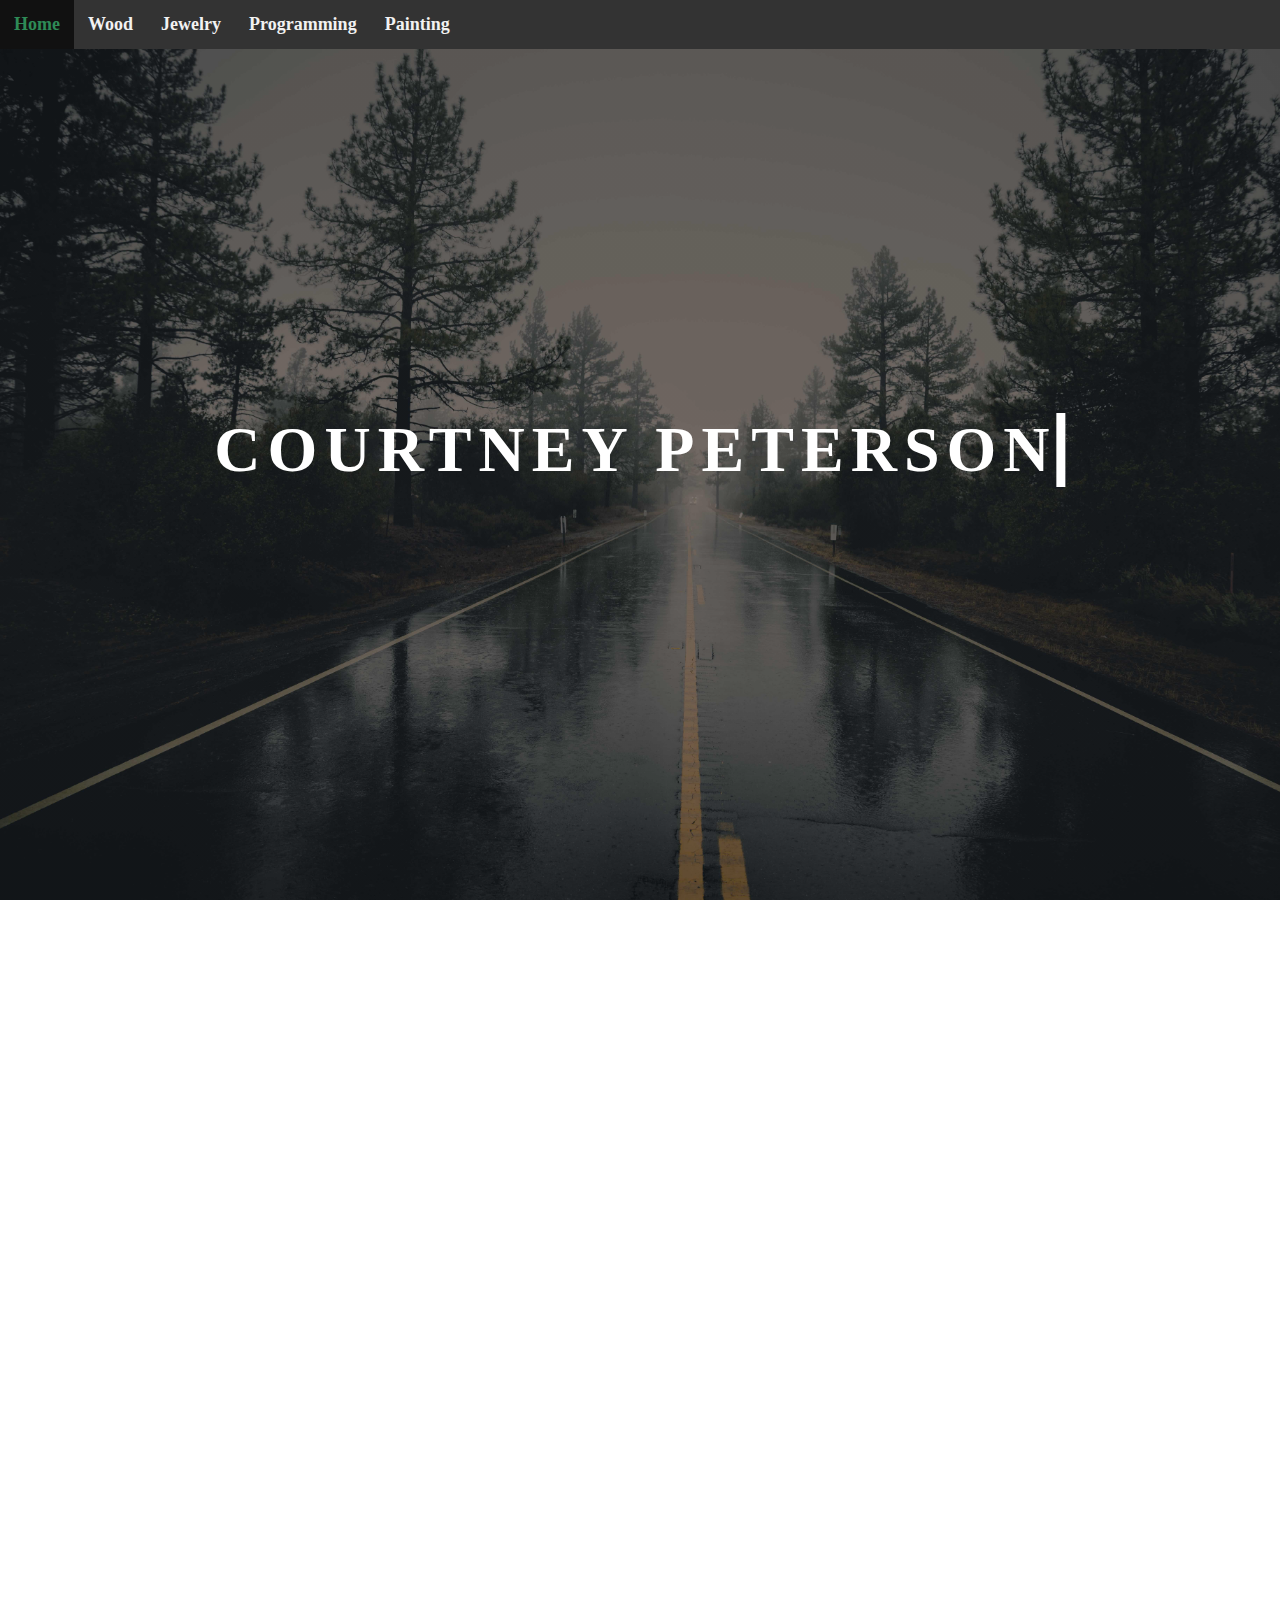
==== index.html @ 0c8c3226 "commit 1" ====
<!DOCTYPE html>

<html>

	<head> 
		<title> Courtney Peterson's Portfolio </title>
			<link href="main.css" rel="stylesheet" type="text/css" />
			<link rel="stylesheet" href="https://cdnjs.cloudflare.com/ajax/libs/font-awesome/4.7.0/css/font-awesome.min.css">
	</head>

	<body>

	<header>
  		<div class="title">
    		<h1>Courtney Peterson</h1>
  		</div>
	</header>

	<div class= "personalphoto"> 
		<img src="BC portal copy.jpg" style="width:15%;"/>
	</div>

	<h2 class= "bio">
		<p class="helloworld"> Hello World! </p>
		I am Courtney Peterson, a student at Boston College pursuring a B.S. in Computer Science. Welcome to my personal project portfolio featuring my creations in wood, jewelry, programming, and painting. 
	</h2>

	<div class="nav">

			<b> <a href="index.html"> Home  </a> </b>

			<b> <a href="WoodWorking.html"> Wood </a> </b>

			<b> <a href="JewelryMaking.html"> Jewelry </a> </b>

			<b> <a href="Programming.html"> Programming </a> </b>

			<b> <a href="Painting.html"> Painting </a> </b>
	</div>

	<h3>
		<p class="educ"> Education </p>

		<ul2 style="list-style-type: none"> 
			<li class= "bc"> Boston College </li>
			<li class= "bc"> Computer Science, B.S. </li>

		<p style= "padding-left: 100px;"> Relevant Coursework: </p>

		<ul1 style="list-style-type: square" >
			<li class= "educationcoursework"> Computer Science 1 </li>
			<li class= "educationcoursework"> Computer Science 2 </li>
			<li class= "educationcoursework">Data Structures</li>
			<li class= "educationcoursework">Logic and Computation</li>
			<li class= "educationcoursework">Computer Organization</li>
			<li class= "educationcoursework">Randomness and Computation</li>
			<li class= "educationcoursework">Computer Systems</li>
		</ul1>
	</h3>

	<h4>
		<p class="educ"> Work Experience</p>

		<ul2 style="list-style-type: none"> 
			<li class= "bc"> iD Tech Summer Technology Camp </li>

		<p style= "padding-left: 100px; padding-right: 600px; padding-bottom: 10px;"> Designed and taught unique weekly lesson plans to students, ages 7-12, featuring the basics of electrical engineering, programming, and robotics. </p>

		<ul2 style="list-style-type: none"> 
			<li class= "bc"> Boston College Computer Science 1 TA </li>

		<p style= "padding-left: 100px; padding-right: 600px; padding-bottom: 10px;"> Assist Professor with classroom instruction, grading, and office hours. Lead and design lesson plans for weekly discussion group and lab. </p>


		<ul2 style="list-style-type: none"> 
			<li class= "bc"> Boston College Catering </li>

		<p style= "padding-left: 100px; padding-right: 600px; padding-bottom: 10px;"> Assisted the management of set-up, clean up, and serving at campus events. </p>

		<ul2 style="list-style-type: none"> 
			<li class= "bc"> Art Attack Art Studio </li>

		<p style= "padding-left: 100px; padding-right: 600px; padding-bottom: 10px;"> Taught drawing and oil painting curriculum to a class of 20 students, ages 7-15. I also managed storefront and developed social media plan. </p>


		<ul2 style="list-style-type: none"> 
			<li class= "bc"> Independent eBay Reseller </li>

		<p style= "padding-left: 100px; padding-right: 600px; padding-bottom: 10px;"> Leveraged computer skills to set up independent reseller business. I sold over 50 items with a revenue of about $2,500. </p>	
	</h4>

	<h5>
		<p class="educ"> Skills</p>

		<ul2 style="list-style-type: none"> 
			<li class= "bc"> Languages</li>

		<ul1 style="list-style-type: square;" >
			<li class= "educationcoursework"> Python</li>
			<li class= "educationcoursework"> Java </li>
			<li class= "educationcoursework"> C </li>
			<li class= "educationcoursework"> HTML5 </li>
			<li class= "educationcoursework"> CSS3 </li>
			<li class= "educationcoursework"> Processing </li>
		</ul1>
	</h5>

	<!-- Bottom Page Icons -->
	<p class="linkedin"> <a class="icons" href="https://www.linkedin.com/in/courtney-peterson-b3b2aa12b/"> <i class="fa fa-linkedin-square fa-3x" aria-hidden="true"></i> </a> </p>
	<p class= "github" > <a class="icons" href="https://github.com/courtneypeterson56"> <i class="fa fa-github fa-3x" aria-hidden="true"></i> </a> </p>
	<p class= "university" > <a class="icons" href= "https://www.bc.edu/"> <i class="fa fa-university fa-3x" aria-hidden="true"></i> </a> </p>
	<p class= "idtech" > <a class="icons" href= "https://www.idtech.com/"> <i class="fa fa-briefcase fa-3x" aria-hidden="true"></i> </a> </p>
	<p class= "resume"> <a href="Resume-website.pdf" class="resumetest" download> <b>Resume </b></a></p>

	</body>

</html>
---- main.css ----
body,html {
	height: 100%;
    overflow-y: auto;
    overflow-x: hidden;
    margin: 0;
    padding: 0;
  	-webkit-font-smoothing: antialiased;
}

@font-face {
	font-family: 'roboto';
	src: url(Fonts/Roboto-Thin.ttf);
	font-style: normal;
	font-weight: 100;
}

@font-face {
	font-family: 'roboto medium';
	src: url(Fonts/Roboto-Medium.ttf);
	font-style: normal;
	font-weight: 100;
}

header {
	background: linear-gradient(
      rgba(0, 0, 0, 0.5),
      rgba(0, 0, 0, 0.5)
    ), url("pexels-photo.jpeg"); 
    background-size: cover;
    height: 100vh;
}

.title {
  position: relative;
  top: 50%;
  left: 50%;
  transform: translate(-50%, -50%);
  color: white;
  text-align: center;
  display: inline-flex;

}

h1 {
	text-transform: uppercase;
 	font-size: 4rem;
 	white-space: nowrap;
	overflow: hidden; 
	border-right: .15em solid white; 
	margin: 0 auto; 
	letter-spacing: .11em; 
	animation: typing 5s steps(30, end), blink-caret .2s step-end infinite alternate;
}

/* The typing effect */
@keyframes typing {
  from { width: 0 }
  to { width: 100% }
}

/* The typewriter cursor effect */
@keyframes blink-caret {
  from, to { border-color: transparent }
  50% { border-color: white }
}

/* The navigation bar */
.nav {
    overflow: hidden;
    background-color: #333;
    position: fixed; /* Set the navbar to fixed position */
    top: 0px; /* Position the navbar at the top of the page */
    width: 100%; /* Full width */
    z-index: 99999;
}

/* Links inside the navbar */
.nav a {
	font-family: bookman;
    float: left;
    display: block;
    color: #f2f2f2;
    text-align: center;
    padding: 14px 14px;
    text-decoration: none;
    font-size: 18px;
}

/* Change background on mouse-over */
.nav a:hover {
    background-color: #111;
    color: #2E8B57;
}


.helloworld {
	text-align: center;
}

ul {
    list-style-type: none;
    margin: 0;
    padding: 0;
    overflow: hidden;
    background-color: #333;
    border:5px solid #663399;
    font-family: roboto;
}

.bio {
	font-family: roboto ;
	color: black;
	font-size: 19px;
	text-align: justify;
	padding-left: 290px;
	padding-right: 290px;
	padding-bottom: 20px;
}

.personalphoto {
	padding-top: 70px;
	text-align: center;
}

h3 {
	font-size: 17px;
	font-family: roboto;
	padding-top: 40px;
	padding-left: 100px;
	padding-bottom: 10px;
}

h4 {
	font-size: 17px;
	font-family: roboto;
	padding-top: 10px;
	padding-left: 100px;
	padding-bottom: 50px;
}

h5 {
	font-size: 17px;
	font-family: roboto;
	padding-top: 10px;
	padding-left: 100px;
	padding-bottom: 50px;
}


.educationcoursework {

	padding-left: 200px;
	padding-bottom: 20px;
}

.educ {
	border-bottom: 1px solid black;
	font-size: 20px;
	padding-bottom: 20px;
	font-family: roboto;

}

.bc {
	padding-left: 200px;
	padding-bottom: 20px;
	font-size: 21px;
	font-style: bold;
	font-family: roboto;
}

.university {
	color: #2E8B57;
	position: relative;
	top: -1820px;
	left: 210px;
	text-decoration: none;
}

.idtech {
	position: relative;
	top: -1350px;
	left: 200px;
	text-decoration: none;
}

.github {
	position: relative;
	left: 720px;
	text-decoration: none;
	bottom: 0%;

}

.linkedin {
	position: relative;
	left: 655px;
	text-decoration: none;
	bottom: -8.5%;

}

.icons {
    color: #2E8B57;
}

.resumetest, .resumetest:link, .resumetest:visited {
  text-decoration: none;
  color: #2E8B57;
}

.resume {
	font-family: roboto;
	text-decoration: none;
	font-size: 30px;
	position: relative;
	text-align: center;
	top: -340px;
	text-decoration: none;
	color: #2E8B57;
}

.resumetest {
  position: relative;
}
.resumetest:after {
  content: '';
  position: absolute;
  bottom: -.4em;
  left: 50%;
  right: 50%;
  height: 1px;
  background: currentColor;
  -webkit-transition: all ease .2s;
  transition: all ease .2s;
}
.resumetest:hover:after {
  left: 0;
  right: 0;
  height: 2px;
}
.link2:before {
  position: absolute;
  -webkit-transform: translateX(-100%);
          transform: translateX(-100%);
  left: -10px;
  color: #eee;
  opacity: .3;
  font-weight: 100;
  font-size: .8em;
}
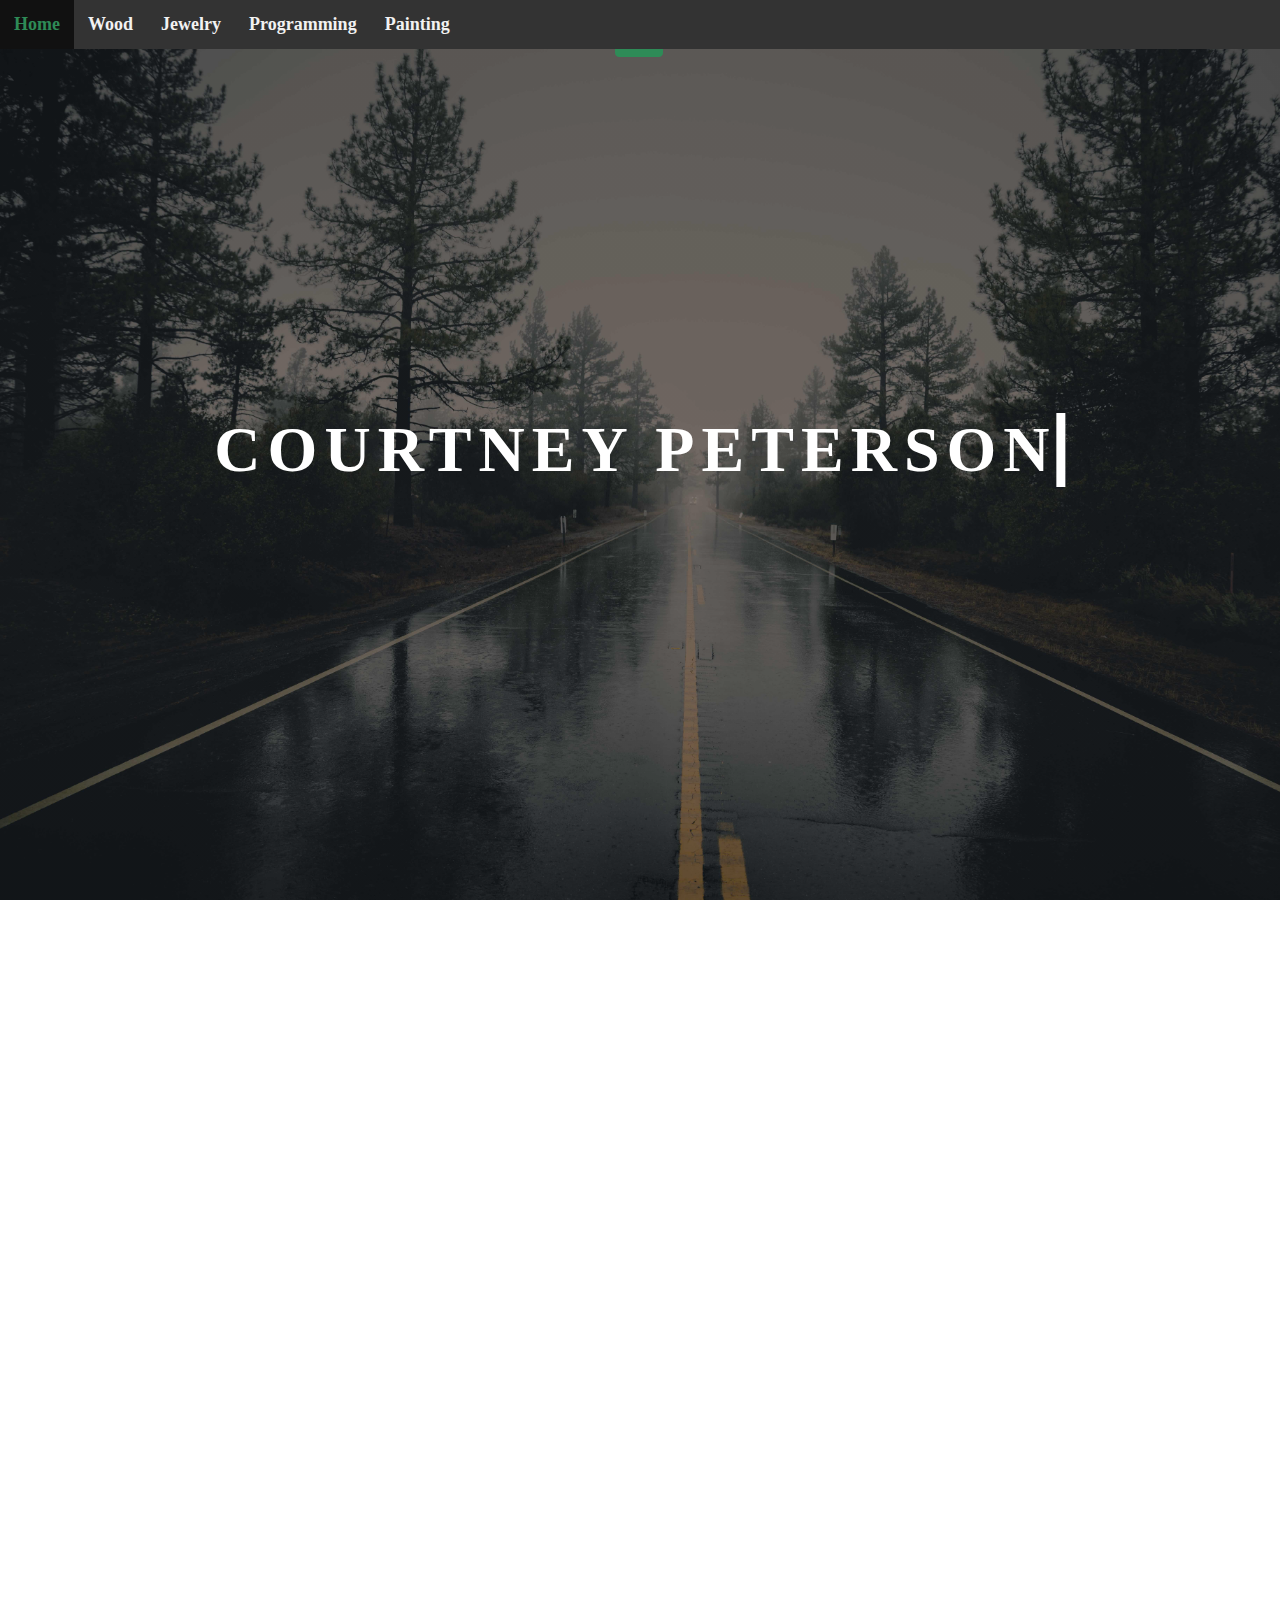
==== commit 579dcf94: "commit 4" ====
--- a/index.html
+++ b/index.html
@@ -6,6 +6,7 @@
 		<title> Courtney Peterson's Portfolio </title>
 			<link href="main.css" rel="stylesheet" type="text/css" />
 			<link rel="stylesheet" href="https://cdnjs.cloudflare.com/ajax/libs/font-awesome/4.7.0/css/font-awesome.min.css">
+			<meta http-equiv="refresh" content="3600">
 	</head>
 
 	<body>
@@ -13,6 +14,7 @@
 	<header>
   		<div class="title">
     		<h1>Courtney Peterson</h1>
+
   		</div>
 	</header>
 
@@ -110,7 +112,7 @@
 	<p class= "github" > <a class="icons" href="https://github.com/courtneypeterson56"> <i class="fa fa-github fa-3x" aria-hidden="true"></i> </a> </p>
 	<p class= "university" > <a class="icons" href= "https://www.bc.edu/"> <i class="fa fa-university fa-3x" aria-hidden="true"></i> </a> </p>
 	<p class= "idtech" > <a class="icons" href= "https://www.idtech.com/"> <i class="fa fa-briefcase fa-3x" aria-hidden="true"></i> </a> </p>
-	<p class= "resume"> <a href="Resume-website.pdf" class="resumetest" download> <b>Resume </b></a></p>
+	<p class= "resume"> <a href="ResumeFinalVersion.pdf" class="resumetest" download> <b>Resume </b></a></p>
 
 	</body>
 
--- a/main.css
+++ b/main.css
@@ -95,6 +95,7 @@
 
 .helloworld {
 	text-align: center;
+	font-size: 20px;
 }
 
 ul {
@@ -104,13 +105,13 @@
     overflow: hidden;
     background-color: #333;
     border:5px solid #663399;
-    font-family: roboto;
+    font-family: garamond;
 }
 
 .bio {
-	font-family: roboto ;
+	font-family: garamond ;
 	color: black;
-	font-size: 19px;
+	font-size: 20px;
 	text-align: justify;
 	padding-left: 290px;
 	padding-right: 290px;
@@ -123,24 +124,24 @@
 }
 
 h3 {
-	font-size: 17px;
-	font-family: roboto;
+	font-size: 19px;
+	font-family: garamond;
 	padding-top: 40px;
 	padding-left: 100px;
 	padding-bottom: 10px;
 }
 
 h4 {
-	font-size: 17px;
-	font-family: roboto;
+	font-size: 19px;
+	font-family: garamond;
 	padding-top: 10px;
 	padding-left: 100px;
 	padding-bottom: 50px;
 }
 
 h5 {
-	font-size: 17px;
-	font-family: roboto;
+	font-size: 19px;
+	font-family: garamond;
 	padding-top: 10px;
 	padding-left: 100px;
 	padding-bottom: 50px;
@@ -155,9 +156,9 @@
 
 .educ {
 	border-bottom: 1px solid black;
-	font-size: 20px;
-	padding-bottom: 20px;
-	font-family: roboto;
+	font-size: 22px;
+	padding-bottom: 20px;
+	font-family: palatino;
 
 }
 
@@ -166,7 +167,7 @@
 	padding-bottom: 20px;
 	font-size: 21px;
 	font-style: bold;
-	font-family: roboto;
+	font-family: palatino;
 }
 
 .university {
@@ -178,10 +179,17 @@
 }
 
 .idtech {
-	position: relative;
-	top: -1350px;
-	left: 200px;
-	text-decoration: none;
+
+text-decoration: none;
+position: fixed;
+top:0px;
+left: 0px;
+right:0;
+margin-right: auto;
+margin-left: auto;
+width:50px; – The width of the area you want your icons to appear in
+height:300px; – The height of the area you want your icons to appear in
+z-index:999999;
 }
 
 .github {
@@ -210,7 +218,7 @@
 }
 
 .resume {
-	font-family: roboto;
+	font-family: palatino;
 	text-decoration: none;
 	font-size: 30px;
 	position: relative;
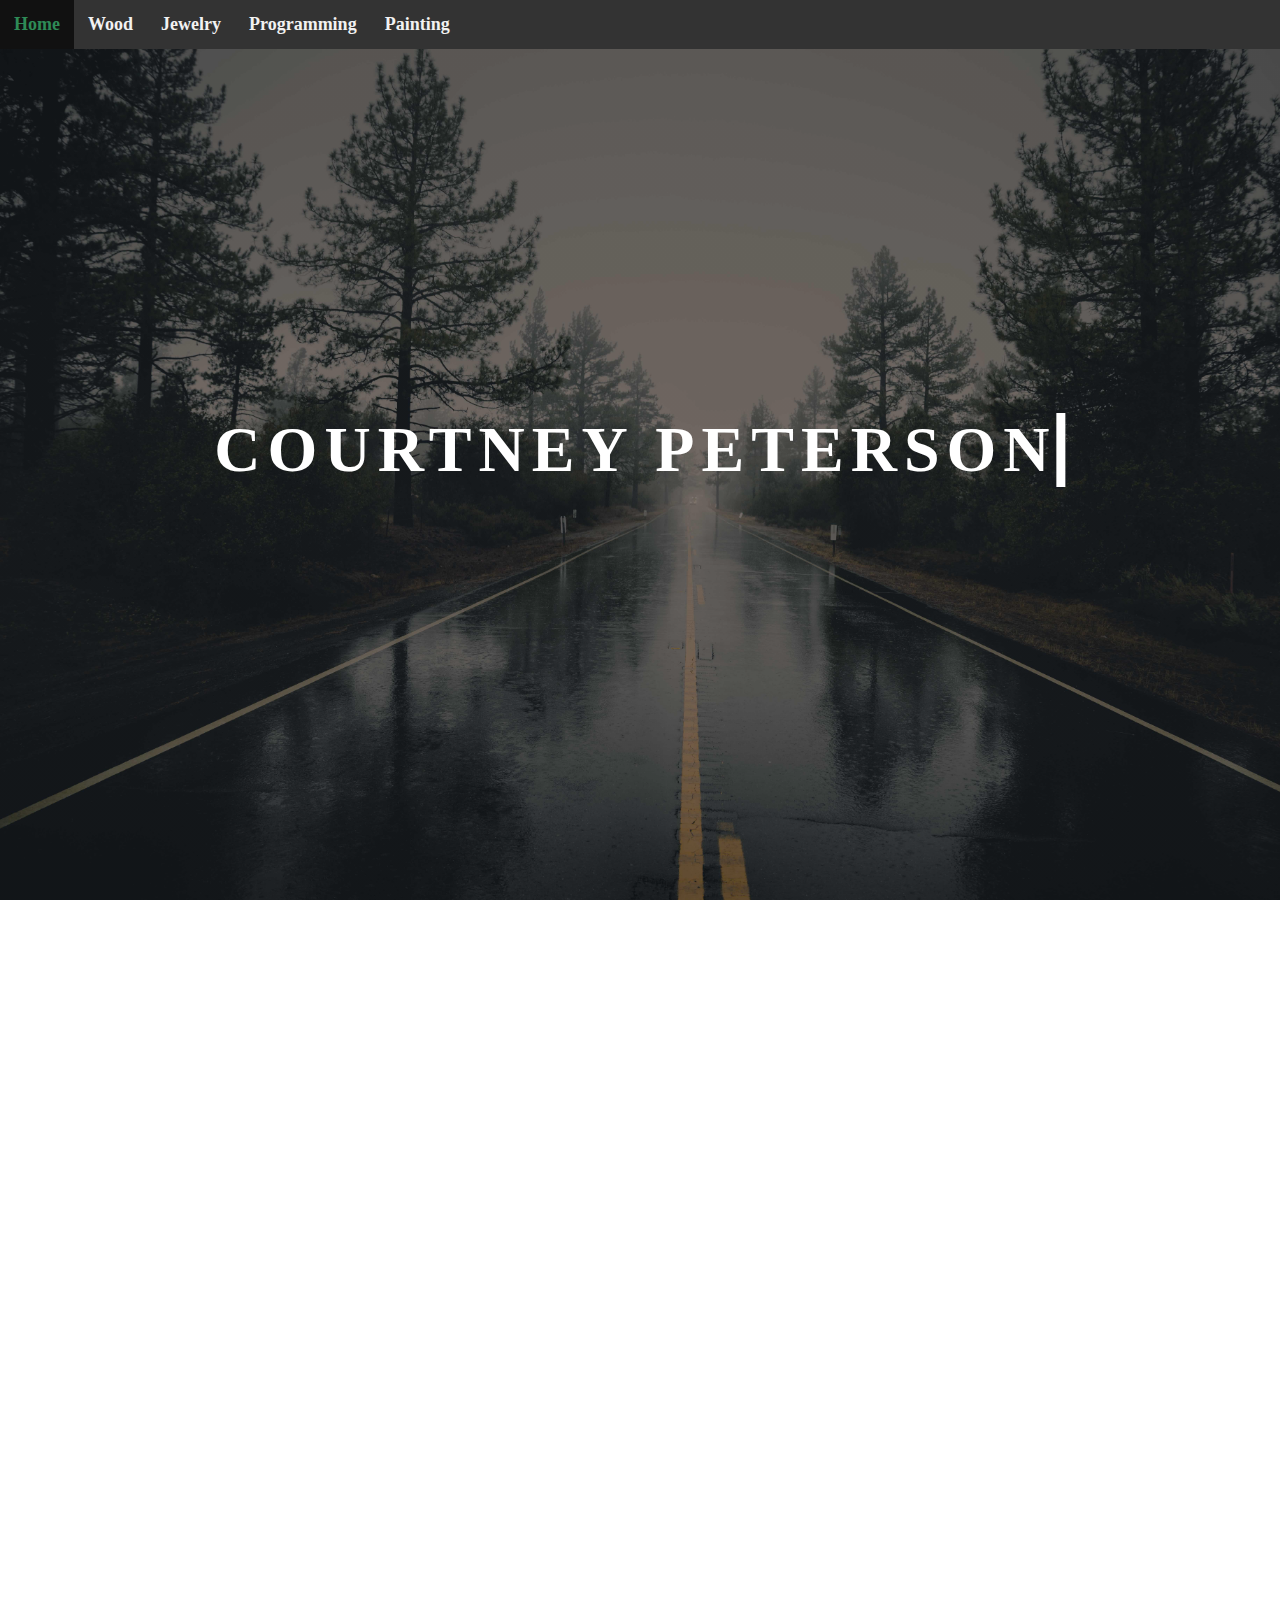
==== commit cace2475: "commit 5" ====
--- a/index.html
+++ b/index.html
@@ -5,16 +5,12 @@
 	<head> 
 		<title> Courtney Peterson's Portfolio </title>
 			<link href="main.css" rel="stylesheet" type="text/css" />
+			<meta http-equiv="refresh" content="3600">
 			<link rel="stylesheet" href="https://cdnjs.cloudflare.com/ajax/libs/font-awesome/4.7.0/css/font-awesome.min.css">
-			<meta http-equiv="refresh" content="3600">
-	</head>
-
-	<body>
 
 	<header>
   		<div class="title">
     		<h1>Courtney Peterson</h1>
-
   		</div>
 	</header>
 
@@ -24,7 +20,8 @@
 
 	<h2 class= "bio">
 		<p class="helloworld"> Hello World! </p>
-		I am Courtney Peterson, a student at Boston College pursuring a B.S. in Computer Science. Welcome to my personal project portfolio featuring my creations in wood, jewelry, programming, and painting. 
+		I am Courtney Peterson, a student at Boston College pursuring a B.S. in Computer Science. Welcome to my personal project portfolio featuring my creations in wood, jewelry, programming, and painting.
+	
 	</h2>
 
 	<div class="nav">
@@ -42,6 +39,8 @@
 
 	<h3>
 		<p class="educ"> Education </p>
+
+		<div class= "university" > <a class="icons" href= "https://www.bc.edu/"> <i class="fa fa-university fa-3x" aria-hidden="true"></i> </a> </div>
 
 		<ul2 style="list-style-type: none"> 
 			<li class= "bc"> Boston College </li>
@@ -62,6 +61,9 @@
 
 	<h4>
 		<p class="educ"> Work Experience</p>
+
+		<div class= "idtech" > <a class="icons" href= "https://www.idtech.com/"> <i class="fa fa-briefcase fa-3x" aria-hidden="true"></i> </a> </div>
+
 
 		<ul2 style="list-style-type: none"> 
 			<li class= "bc"> iD Tech Summer Technology Camp </li>
@@ -89,6 +91,7 @@
 			<li class= "bc"> Independent eBay Reseller </li>
 
 		<p style= "padding-left: 100px; padding-right: 600px; padding-bottom: 10px;"> Leveraged computer skills to set up independent reseller business. I sold over 50 items with a revenue of about $2,500. </p>	
+
 	</h4>
 
 	<h5>
@@ -101,18 +104,18 @@
 			<li class= "educationcoursework"> Python</li>
 			<li class= "educationcoursework"> Java </li>
 			<li class= "educationcoursework"> C </li>
-			<li class= "educationcoursework"> HTML5 </li>
-			<li class= "educationcoursework"> CSS3 </li>
+			<li class= "educationcoursework"> HTML </li>
+			<li class= "educationcoursework"> CSS </li>
 			<li class= "educationcoursework"> Processing </li>
 		</ul1>
+
+			<div class= "resume"> <a href="ResumeFinalVersion.pdf" class="resumetest" download> <b>Resume </b></a></div>
 	</h5>
 
-	<!-- Bottom Page Icons -->
-	<p class="linkedin"> <a class="icons" href="https://www.linkedin.com/in/courtney-peterson-b3b2aa12b/"> <i class="fa fa-linkedin-square fa-3x" aria-hidden="true"></i> </a> </p>
-	<p class= "github" > <a class="icons" href="https://github.com/courtneypeterson56"> <i class="fa fa-github fa-3x" aria-hidden="true"></i> </a> </p>
-	<p class= "university" > <a class="icons" href= "https://www.bc.edu/"> <i class="fa fa-university fa-3x" aria-hidden="true"></i> </a> </p>
-	<p class= "idtech" > <a class="icons" href= "https://www.idtech.com/"> <i class="fa fa-briefcase fa-3x" aria-hidden="true"></i> </a> </p>
-	<p class= "resume"> <a href="ResumeFinalVersion.pdf" class="resumetest" download> <b>Resume </b></a></p>
+		<footer> 
+			<p class="linkedin"> <a class="icons" href="https://www.linkedin.com/in/courtney-peterson-b3b2aa12b/"> <i class="fa fa-linkedin-square fa-3x" aria-hidden="true"></i> </a> </p>
+			<p class= "github"> <a class="icons" href="https://github.com/courtneypeterson56"> <i class="fa fa-github fa-3x" aria-hidden="true"></i> </a> </p>
+		</footer>
 
 	</body>
 
--- a/main.css
+++ b/main.css
@@ -5,20 +5,6 @@
     margin: 0;
     padding: 0;
   	-webkit-font-smoothing: antialiased;
-}
-
-@font-face {
-	font-family: 'roboto';
-	src: url(Fonts/Roboto-Thin.ttf);
-	font-style: normal;
-	font-weight: 100;
-}
-
-@font-face {
-	font-family: 'roboto medium';
-	src: url(Fonts/Roboto-Medium.ttf);
-	font-style: normal;
-	font-weight: 100;
 }
 
 header {
@@ -92,7 +78,6 @@
     color: #2E8B57;
 }
 
-
 .helloworld {
 	text-align: center;
 	font-size: 20px;
@@ -109,7 +94,8 @@
 }
 
 .bio {
-	font-family: garamond ;
+	font-family: garamond, serif;
+]	font-weight: 40;
 	color: black;
 	font-size: 20px;
 	text-align: justify;
@@ -171,41 +157,35 @@
 }
 
 .university {
-	color: #2E8B57;
-	position: relative;
-	top: -1820px;
-	left: 210px;
+	position: relative;
+	left: 9%;
+	top: 53px;
 	text-decoration: none;
 }
 
 .idtech {
-
-text-decoration: none;
-position: fixed;
-top:0px;
-left: 0px;
-right:0;
-margin-right: auto;
-margin-left: auto;
-width:50px; – The width of the area you want your icons to appear in
-height:300px; – The height of the area you want your icons to appear in
-z-index:999999;
+	text-decoration: none;
+	position: relative;
+	left: 9%;
+	top: 46px;
+	text-decoration: none;
 }
 
 .github {
 	position: relative;
-	left: 720px;
-	text-decoration: none;
-	bottom: 0%;
+	text-decoration: none;
+	bottom: 0;
+	left: 51%;
+	float: left;
 
 }
 
 .linkedin {
 	position: relative;
-	left: 655px;
-	text-decoration: none;
-	bottom: -8.5%;
-
+	text-decoration: none;
+	bottom: 0;
+	left: 49%;
+	float: left;
 }
 
 .icons {
@@ -221,9 +201,8 @@
 	font-family: palatino;
 	text-decoration: none;
 	font-size: 30px;
-	position: relative;
-	text-align: center;
-	top: -340px;
+	left: 45%;
+	position: relative;
 	text-decoration: none;
 	color: #2E8B57;
 }
@@ -231,6 +210,7 @@
 .resumetest {
   position: relative;
 }
+
 .resumetest:after {
   content: '';
   position: absolute;
